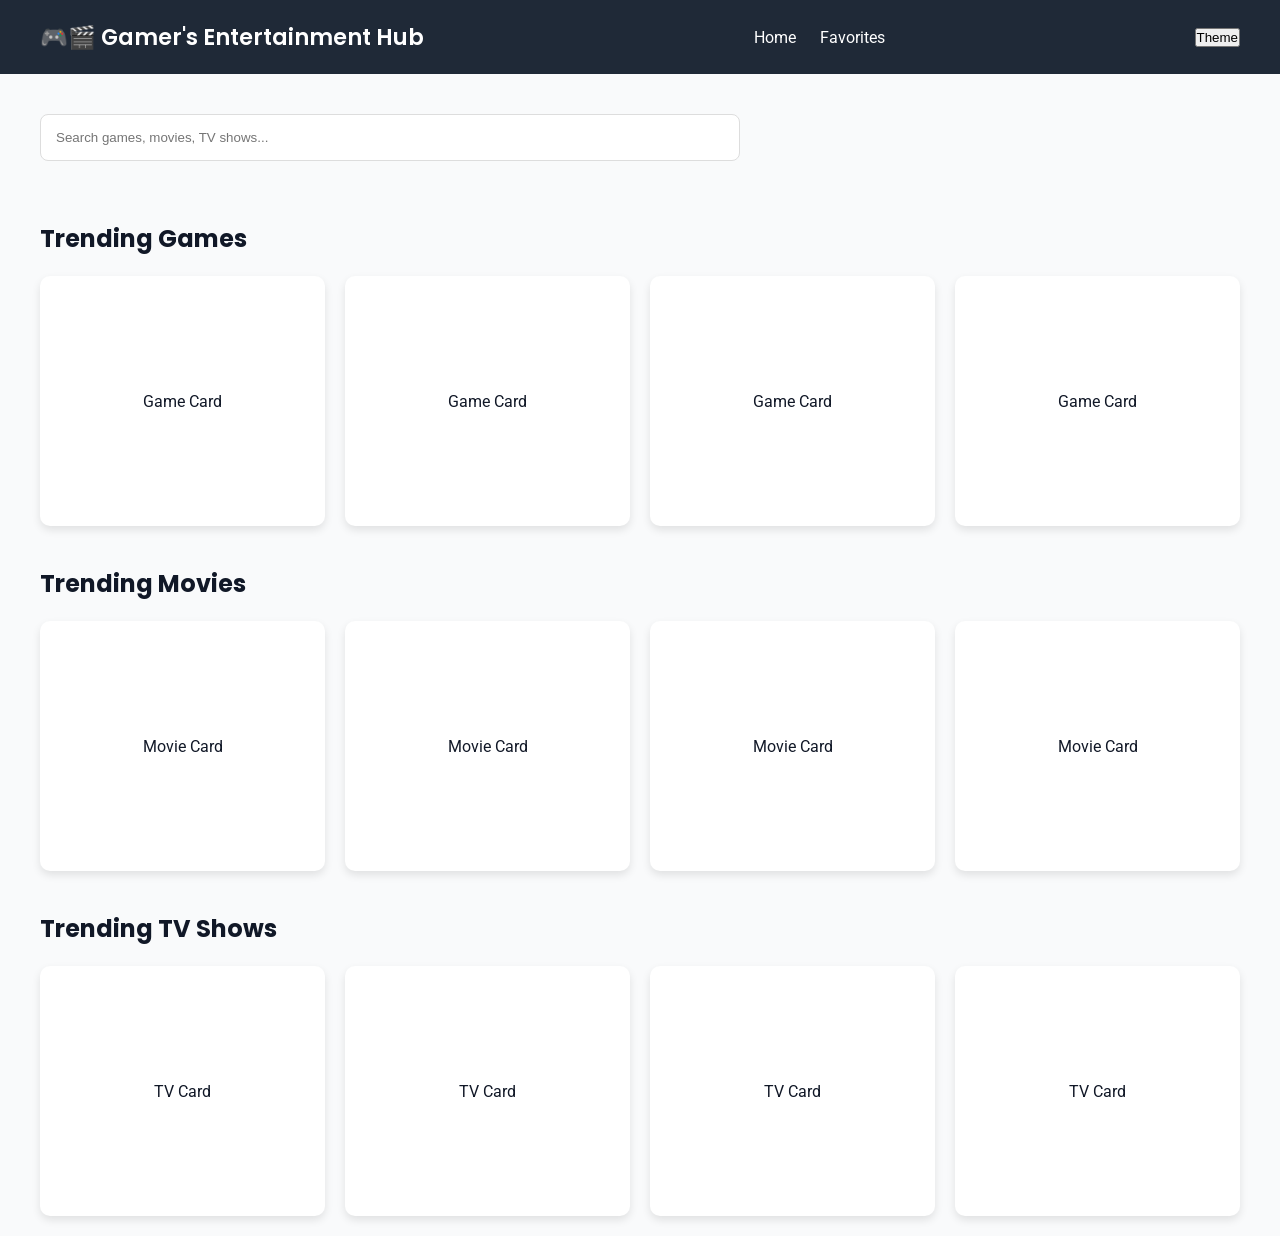
==== index.html @ b93d7869 "pilot structure" ====
<!DOCTYPE html>
<html lang="en">

<head>
    <meta charset="UTF-8">
    <meta name="viewport" content="width=device-width, initial-scale=1.0">
    <title>Gamer's Entertainment Hub</title>
        <link rel="icon" href="favicon.ico">
        <link rel="stylesheet" href="styles/main.css">
        <link href="https://fonts.googleapis.com/css2?family=Poppins:wght@400;600&family=Roboto:wght@300;400&display=swap"
        rel="stylesheet">
</head>

<body>

    <header>
        <div class="logo">
            🎮🎬 Gamer's Entertainment Hub
        </div>

        <nav>
            <a href="#">Home</a>
            <a href="#">Favorites</a>
        </nav>

        <button id="theme-toggle">
            Theme
        </button>
    </header>

    <main>

        <section class="search-section">
            <input type="text" placeholder="Search games, movies, TV shows...">
        </section>

        <section>
            <h2>Trending Games</h2>

            <div class="card-container">
                <div class="card">Game Card</div>
                <div class="card">Game Card</div>
                <div class="card">Game Card</div>
                <div class="card">Game Card</div>
            </div>
        </section>

        <section>
            <h2>Trending Movies</h2>

            <div class="card-container">
                <div class="card">Movie Card</div>
                <div class="card">Movie Card</div>
                <div class="card">Movie Card</div>
                <div class="card">Movie Card</div>
            </div>
        </section>

        <section>
            <h2>Trending TV Shows</h2>

            <div class="card-container">
                <div class="card">TV Card</div>
                <div class="card">TV Card</div>
                <div class="card">TV Card</div>
                <div class="card">TV Card</div>
            </div>
        </section>

    </main>

    <script type="module" src="js/main.js"></script>

</body>

</html>
---- styles/main.css ----
:root {

    --primary: #6C63FF;
    --secondary: #1F2937;
    --accent: #F59E0B;

    --background: #F9FAFB;
    --text: #111827;

    --heading-font: 'Poppins', sans-serif;
    --body-font: 'Roboto', sans-serif;
}

* {
    margin: 0;
    padding: 0;
    box-sizing: border-box;
}

body {
    background: var(--background);
    color: var(--text);
    font-family: var(--body-font);
}

header {
    display: flex;
    justify-content: space-between;
    align-items: center;

    padding: 20px 40px;

    background: var(--secondary);
    color: white;
}

.logo {
    font-family: var(--heading-font);
    font-size: 1.4rem;
    font-weight: 600;
}

nav a {
    color: white;
    text-decoration: none;
    margin-left: 20px;
}

.search-section {
    padding: 40px;
}

.search-section input {
    width: 100%;
    max-width: 700px;

    padding: 15px;

    border-radius: 8px;
    border: 1px solid #ddd;
}

section {
    padding: 20px 40px;
}

section h2 {
    margin-bottom: 20px;
    font-family: var(--heading-font);
}

.card-container {
    display: grid;

    grid-template-columns:
        repeat(auto-fit, minmax(200px, 1fr));

    gap: 20px;
}

.card {
    background: white;

    border-radius: 10px;

    height: 250px;

    display: flex;
    justify-content: center;
    align-items: center;

    box-shadow: 0 4px 8px rgba(0,0,0,.1);
}
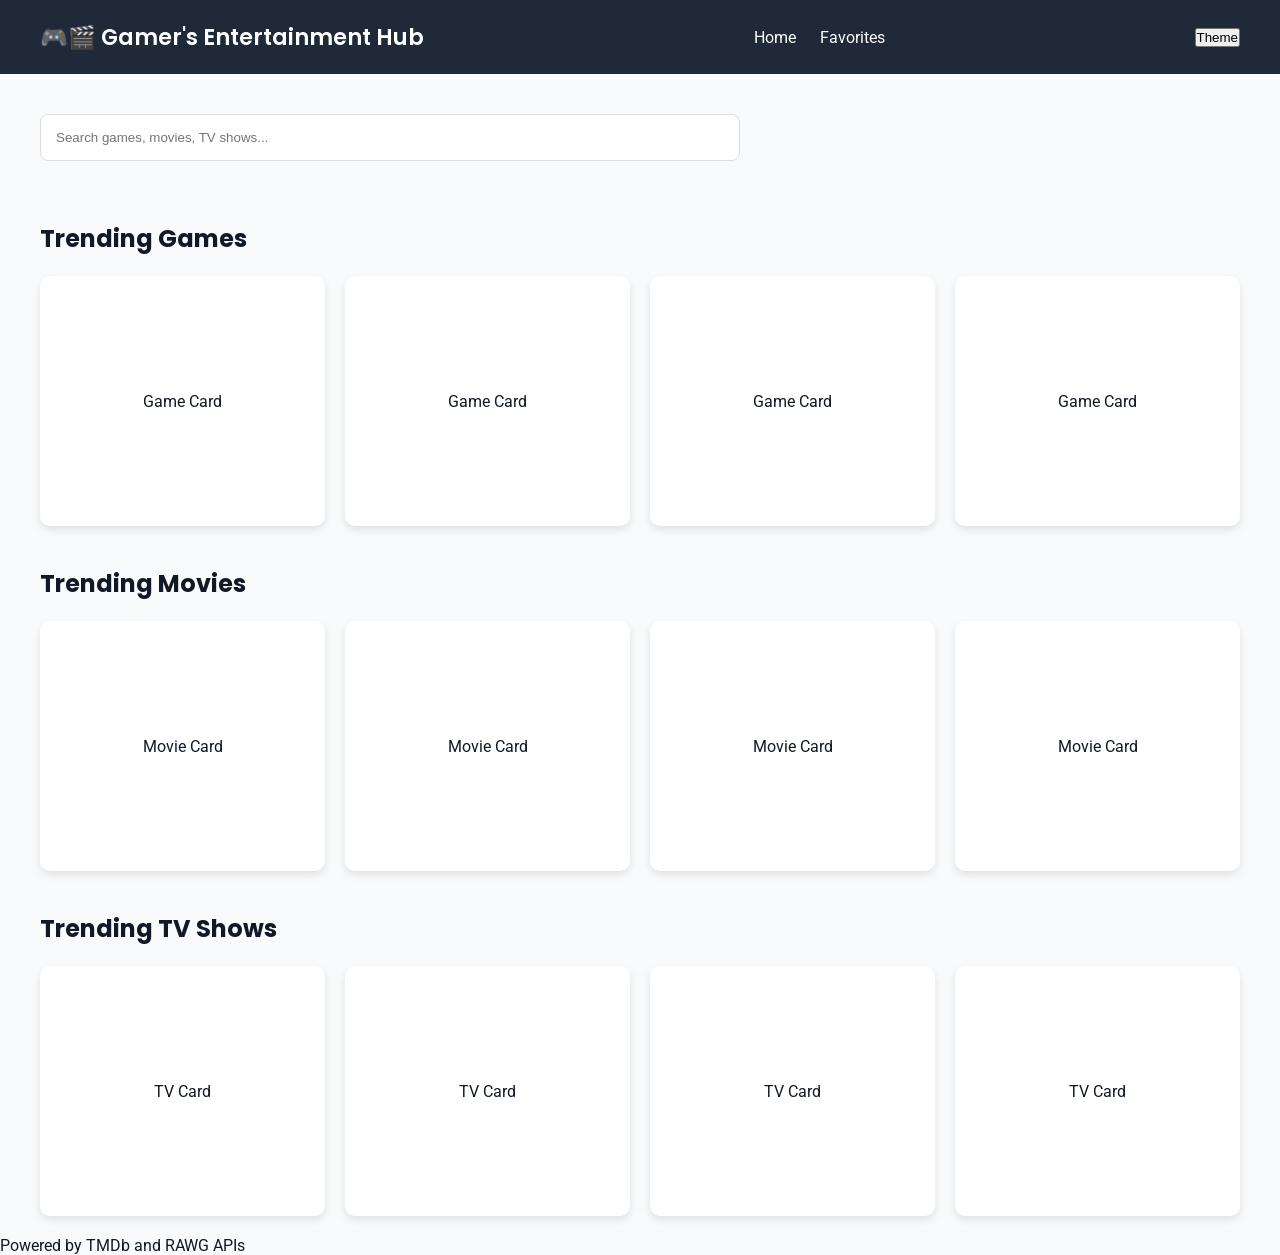
==== commit 29ad9c89: "apis keys" ====
--- a/index.html
+++ b/index.html
@@ -5,9 +5,9 @@
     <meta charset="UTF-8">
     <meta name="viewport" content="width=device-width, initial-scale=1.0">
     <title>Gamer's Entertainment Hub</title>
-        <link rel="icon" href="favicon.ico">
-        <link rel="stylesheet" href="styles/main.css">
-        <link href="https://fonts.googleapis.com/css2?family=Poppins:wght@400;600&family=Roboto:wght@300;400&display=swap"
+    <link rel="icon" href="favicon.ico">
+    <link rel="stylesheet" href="styles/main.css">
+    <link href="https://fonts.googleapis.com/css2?family=Poppins:wght@400;600&family=Roboto:wght@300;400&display=swap"
         rel="stylesheet">
 </head>
 
@@ -68,6 +68,9 @@
         </section>
 
     </main>
+    <footer>
+        Powered by TMDb and RAWG APIs
+    </footer>
 
     <script type="module" src="js/main.js"></script>
 
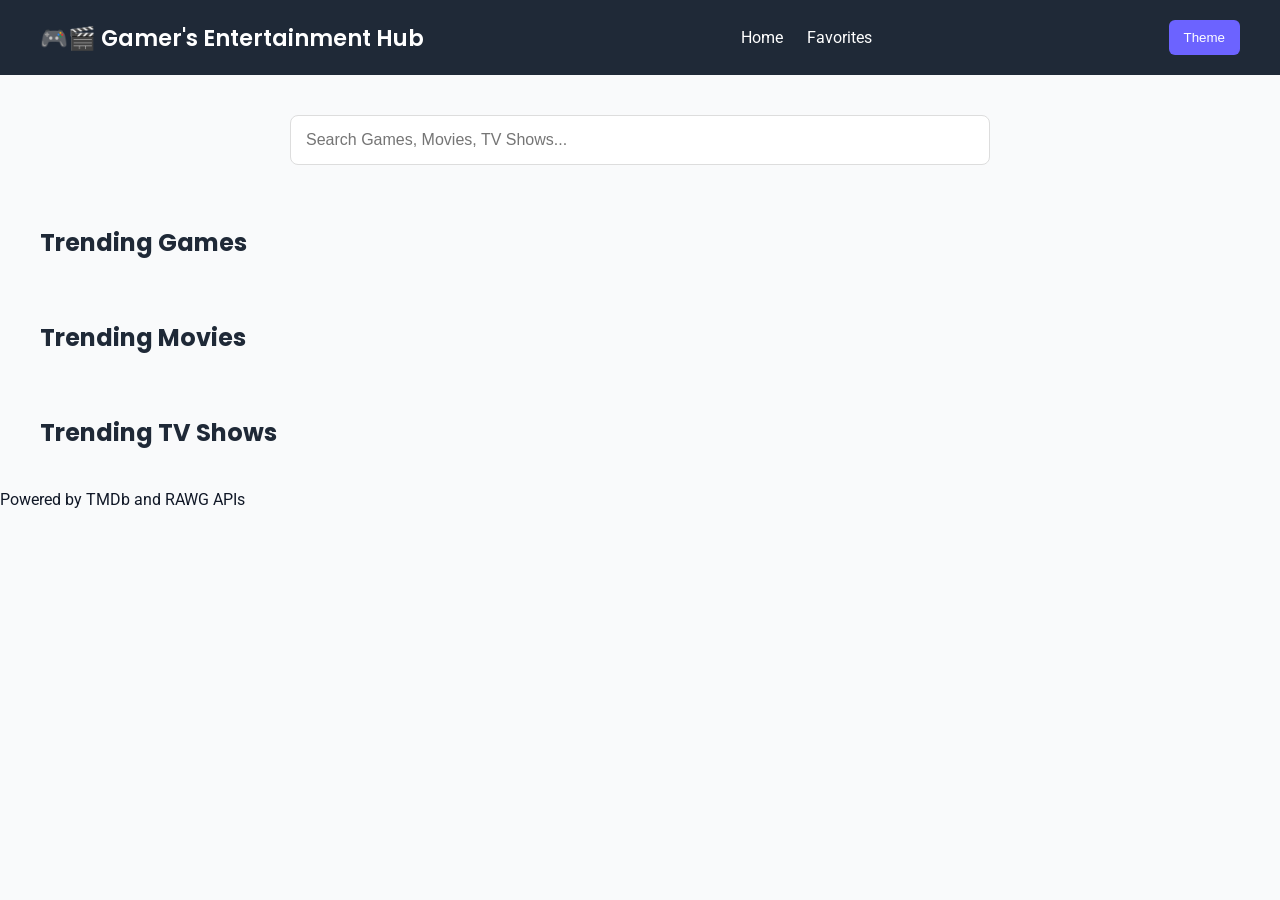
==== commit 3ddfd8c4: "tasks week 6" ====
--- a/index.html
+++ b/index.html
@@ -31,40 +31,22 @@
     <main>
 
         <section class="search-section">
-            <input type="text" placeholder="Search games, movies, TV shows...">
+            <input id="searchInput" type="text" placeholder="Search Games, Movies, TV Shows...">
         </section>
 
         <section>
             <h2>Trending Games</h2>
-
-            <div class="card-container">
-                <div class="card">Game Card</div>
-                <div class="card">Game Card</div>
-                <div class="card">Game Card</div>
-                <div class="card">Game Card</div>
-            </div>
+            <div id="gamesContainer" class="card-container"></div>
         </section>
 
         <section>
             <h2>Trending Movies</h2>
-
-            <div class="card-container">
-                <div class="card">Movie Card</div>
-                <div class="card">Movie Card</div>
-                <div class="card">Movie Card</div>
-                <div class="card">Movie Card</div>
-            </div>
+            <div id="moviesContainer" class="card-container"></div>
         </section>
 
         <section>
             <h2>Trending TV Shows</h2>
-
-            <div class="card-container">
-                <div class="card">TV Card</div>
-                <div class="card">TV Card</div>
-                <div class="card">TV Card</div>
-                <div class="card">TV Card</div>
-            </div>
+            <div id="tvContainer" class="card-container"></div>
         </section>
 
     </main>
--- a/styles/main.css
+++ b/styles/main.css
@@ -1,12 +1,9 @@
 :root {
-
     --primary: #6C63FF;
     --secondary: #1F2937;
     --accent: #F59E0B;
-
     --background: #F9FAFB;
     --text: #111827;
-
     --heading-font: 'Poppins', sans-serif;
     --body-font: 'Roboto', sans-serif;
 }
@@ -21,17 +18,16 @@
     background: var(--background);
     color: var(--text);
     font-family: var(--body-font);
+    min-height: 100vh;
 }
 
 header {
     display: flex;
     justify-content: space-between;
     align-items: center;
-
     padding: 20px 40px;
-
     background: var(--secondary);
-    color: white;
+    color: #ffffff;
 }
 
 .logo {
@@ -41,23 +37,29 @@
 }
 
 nav a {
-    color: white;
+    color: #ffffff;
     text-decoration: none;
     margin-left: 20px;
+    transition: 0.3s;
+}
+
+nav a:hover {
+    color: var(--accent);
 }
 
 .search-section {
     padding: 40px;
+    display: flex;
+    justify-content: center;
 }
 
 .search-section input {
     width: 100%;
     max-width: 700px;
-
     padding: 15px;
-
     border-radius: 8px;
     border: 1px solid #ddd;
+    font-size: 1rem;
 }
 
 section {
@@ -67,27 +69,130 @@
 section h2 {
     margin-bottom: 20px;
     font-family: var(--heading-font);
+    color: var(--secondary);
 }
 
 .card-container {
     display: grid;
-
     grid-template-columns:
-        repeat(auto-fit, minmax(200px, 1fr));
-
+        repeat(auto-fit, minmax(220px, 1fr));
     gap: 20px;
 }
 
 .card {
-    background: white;
+    background: #ffffff;
+    border-radius: 10px;
+    overflow: hidden;
+    cursor: pointer;
+    box-shadow: 0 4px 8px #0000001a;
+    transition: transform .3s ease,
+                box-shadow .3s ease;
+}
 
-    border-radius: 10px;
+.card:hover {
+    transform: translateY(-5px);
+    box-shadow: 0 8px 15px #00000026;
+}
 
-    height: 250px;
+.card img {
+    width: 100%;
+    height: 300px;
+    object-fit: cover;
+    display: block;
+}
 
-    display: flex;
-    justify-content: center;
-    align-items: center;
+.card h3 {
+    padding: 15px;
+    text-align: center;
+    font-family: var(--heading-font);
+    font-size: 1rem;
+}
 
-    box-shadow: 0 4px 8px rgba(0,0,0,.1);
+#detailsContainer {
+    max-width: 1000px;
+    margin: 40px auto;
+    padding: 20px;
+}
+
+.details-card {
+    background: #ffffff;
+    border-radius: 12px;
+    overflow: hidden;
+    box-shadow: 0 4px 10px #0000001a;
+}
+
+.details-card img {
+    width: 100%;
+    max-height: 500px;
+    object-fit: cover;
+}
+
+.details-content {
+    padding: 25px;
+}
+
+.details-content h1 {
+    font-family: var(--heading-font);
+    margin-bottom: 15px;
+}
+
+.details-content p {
+    margin-bottom: 12px;
+    line-height: 1.6;
+}
+
+button {
+    background: var(--primary);
+    color: #ffffff;
+    border: none;
+    padding: 10px 15px;
+    border-radius: 6px;
+    cursor: pointer;
+    transition: .3s;
+}
+
+button:hover {
+    background: #554ee0;
+}
+
+.loading {
+    text-align: center;
+    padding: 40px;
+    font-size: 1.2rem;
+}
+
+@media (max-width: 768px) {
+    header {
+        flex-direction: column;
+        gap: 15px;
+        text-align: center;
+    }
+
+    nav {
+        display: flex;
+        gap: 15px;
+    }
+
+    .card-container {
+        grid-template-columns:
+        repeat(2, 1fr);
+    }
+}
+
+@media (max-width: 500px) {
+    section {
+        padding: 20px;
+    }
+
+    .search-section {
+        padding: 20px;
+    }
+
+    .card-container {
+        grid-template-columns: 1fr;
+    }
+
+    .card img {
+        height: 250px;
+    }
 }
